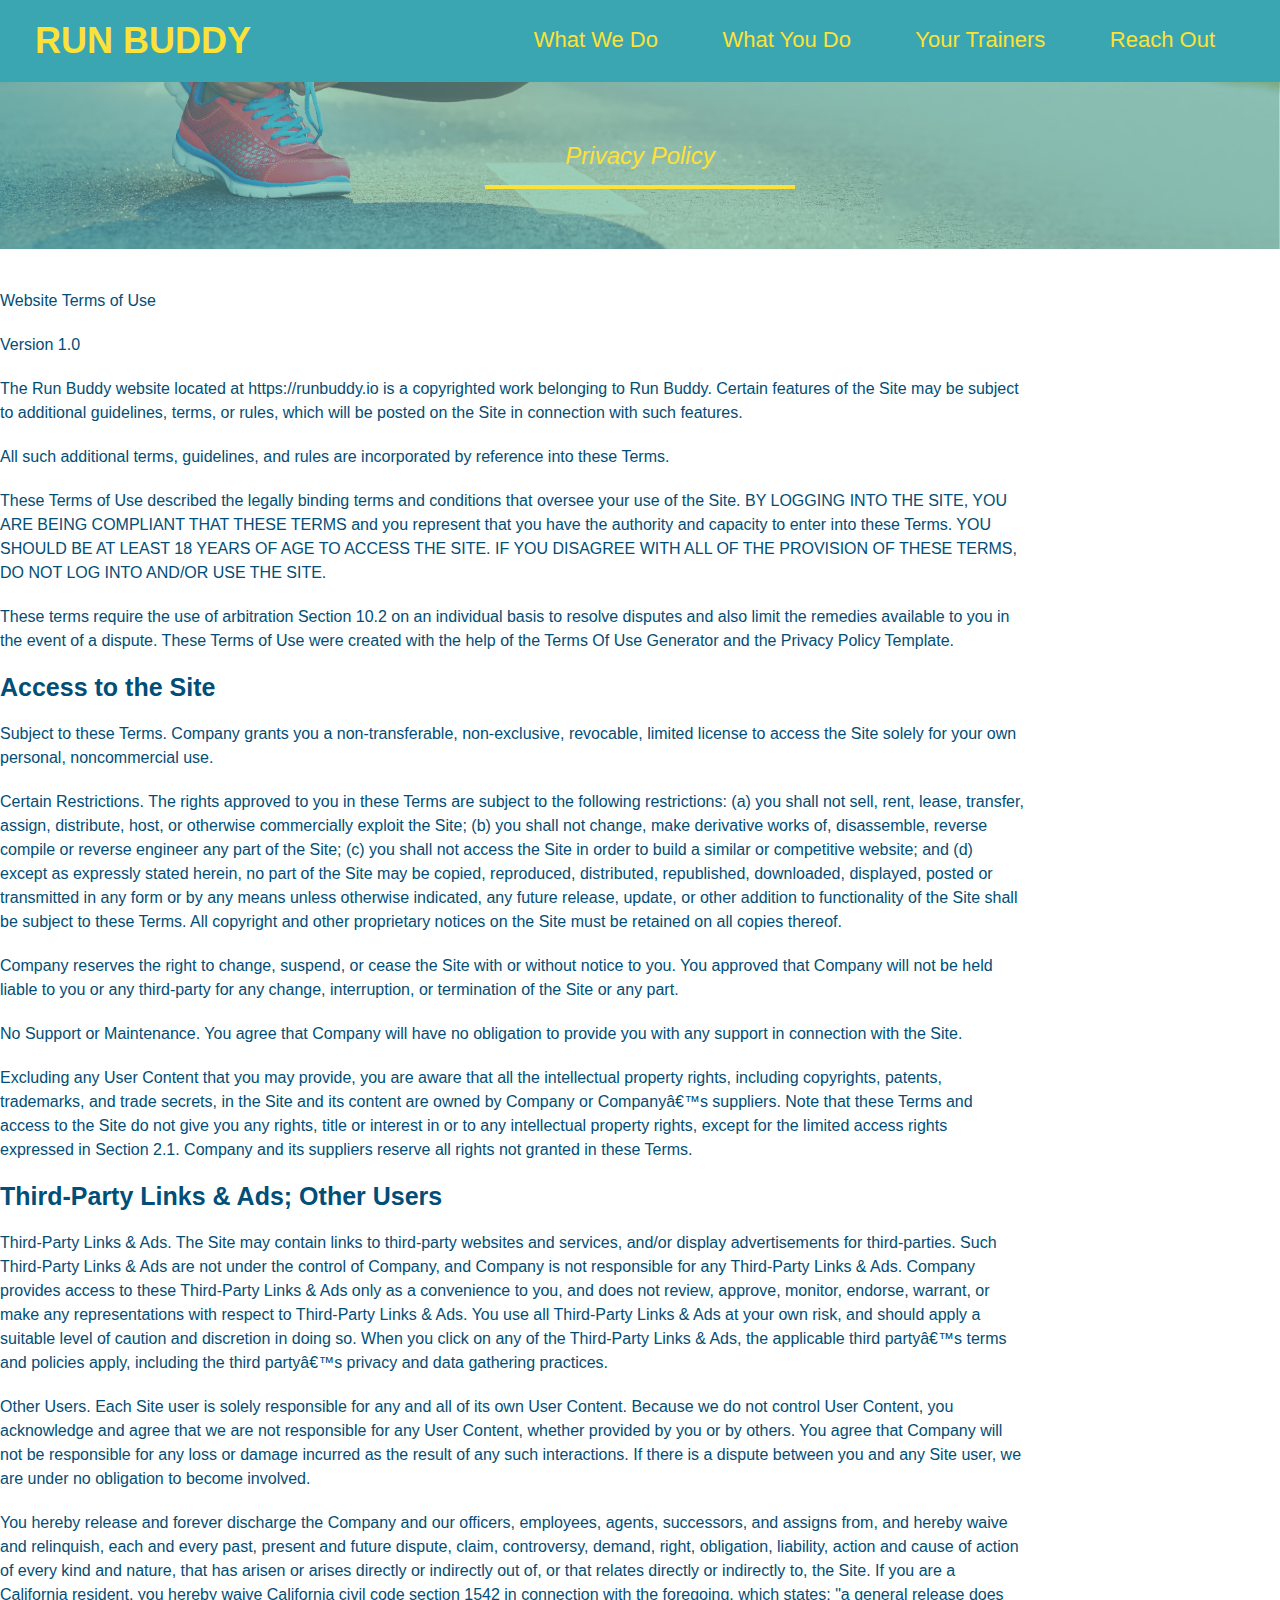
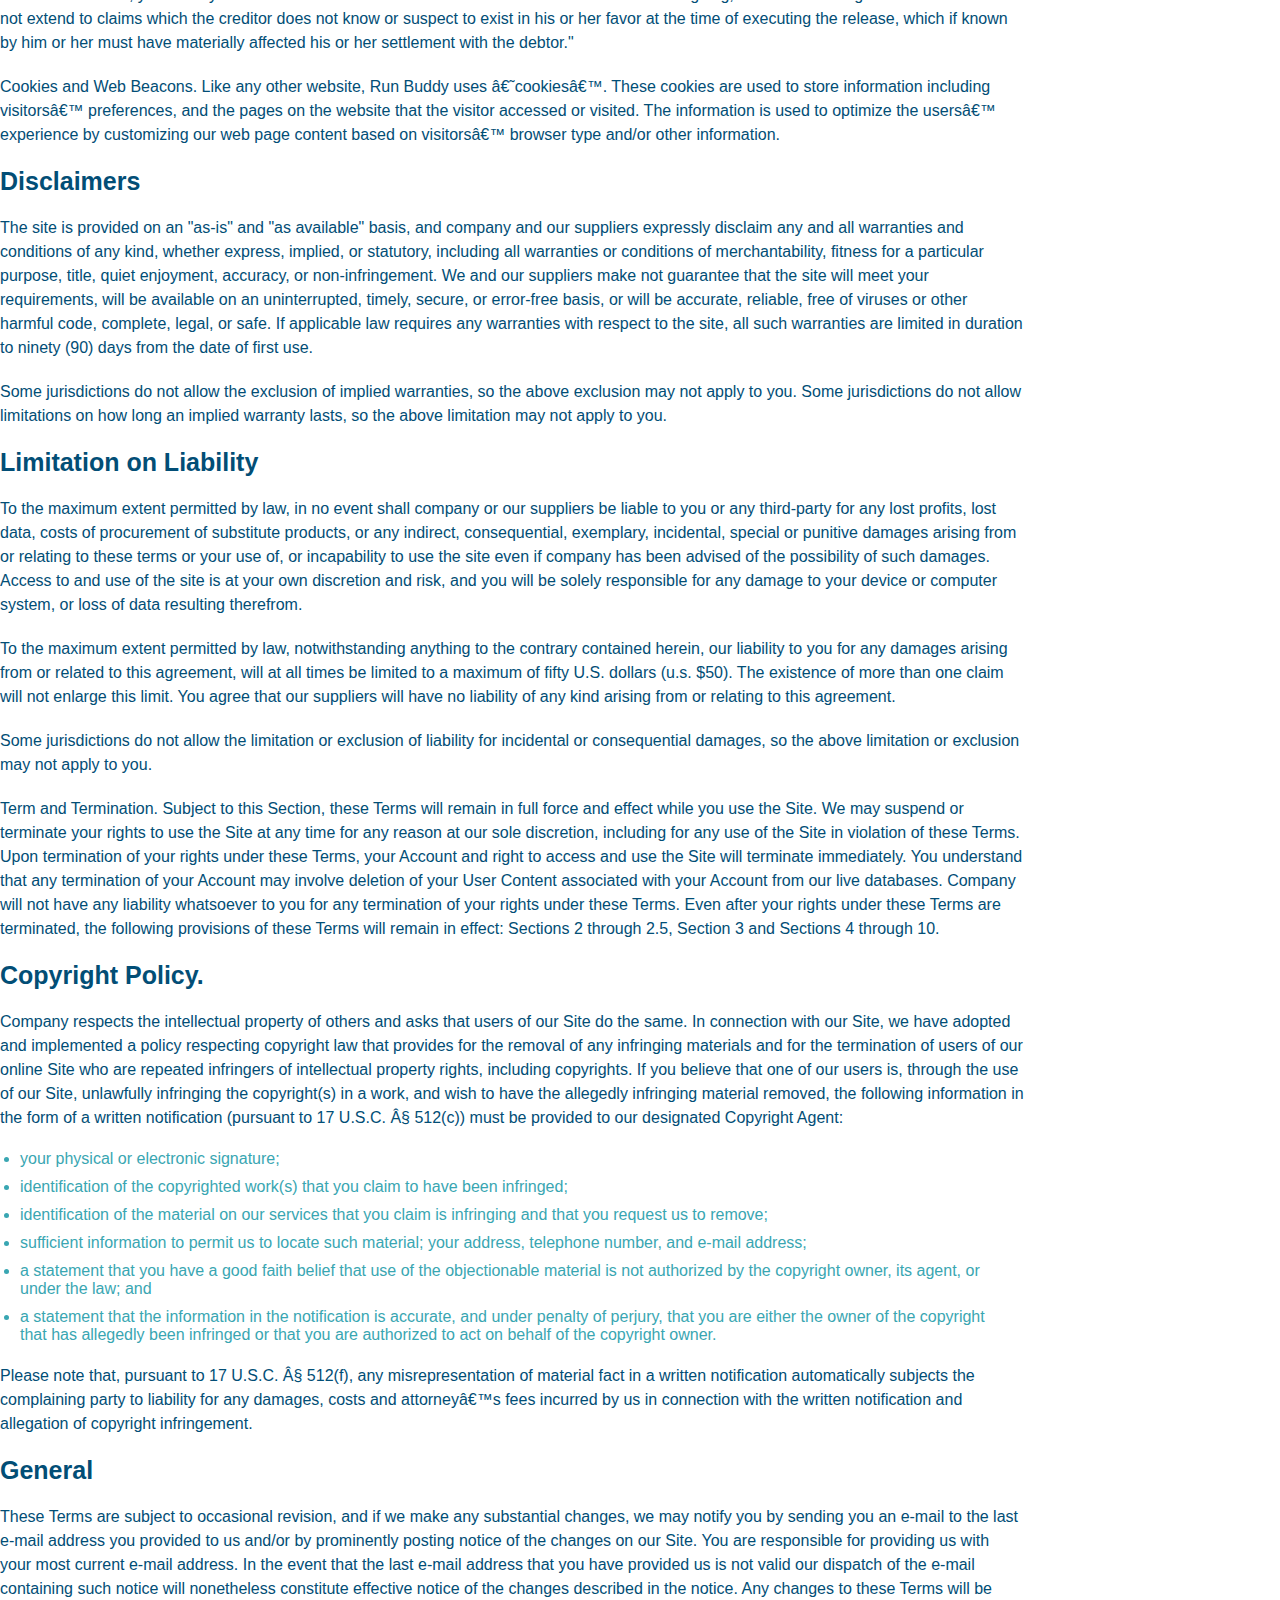
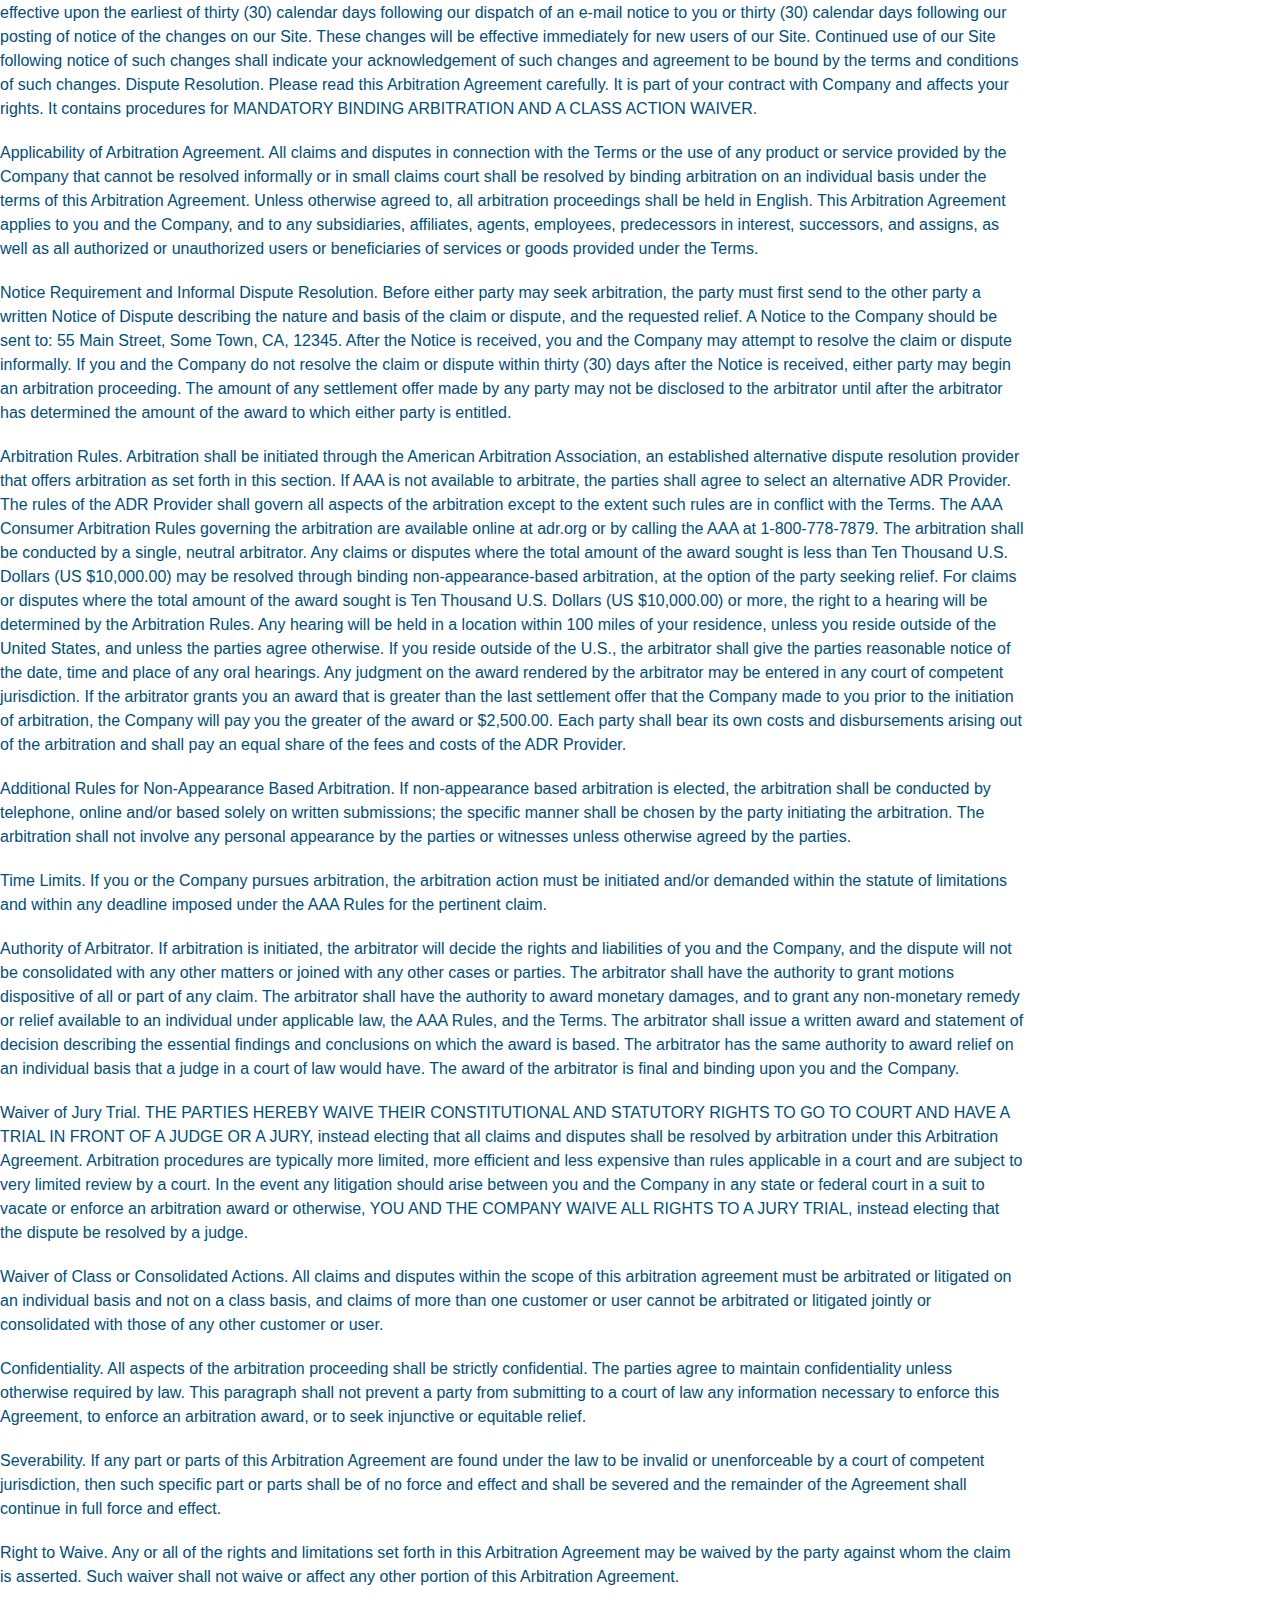
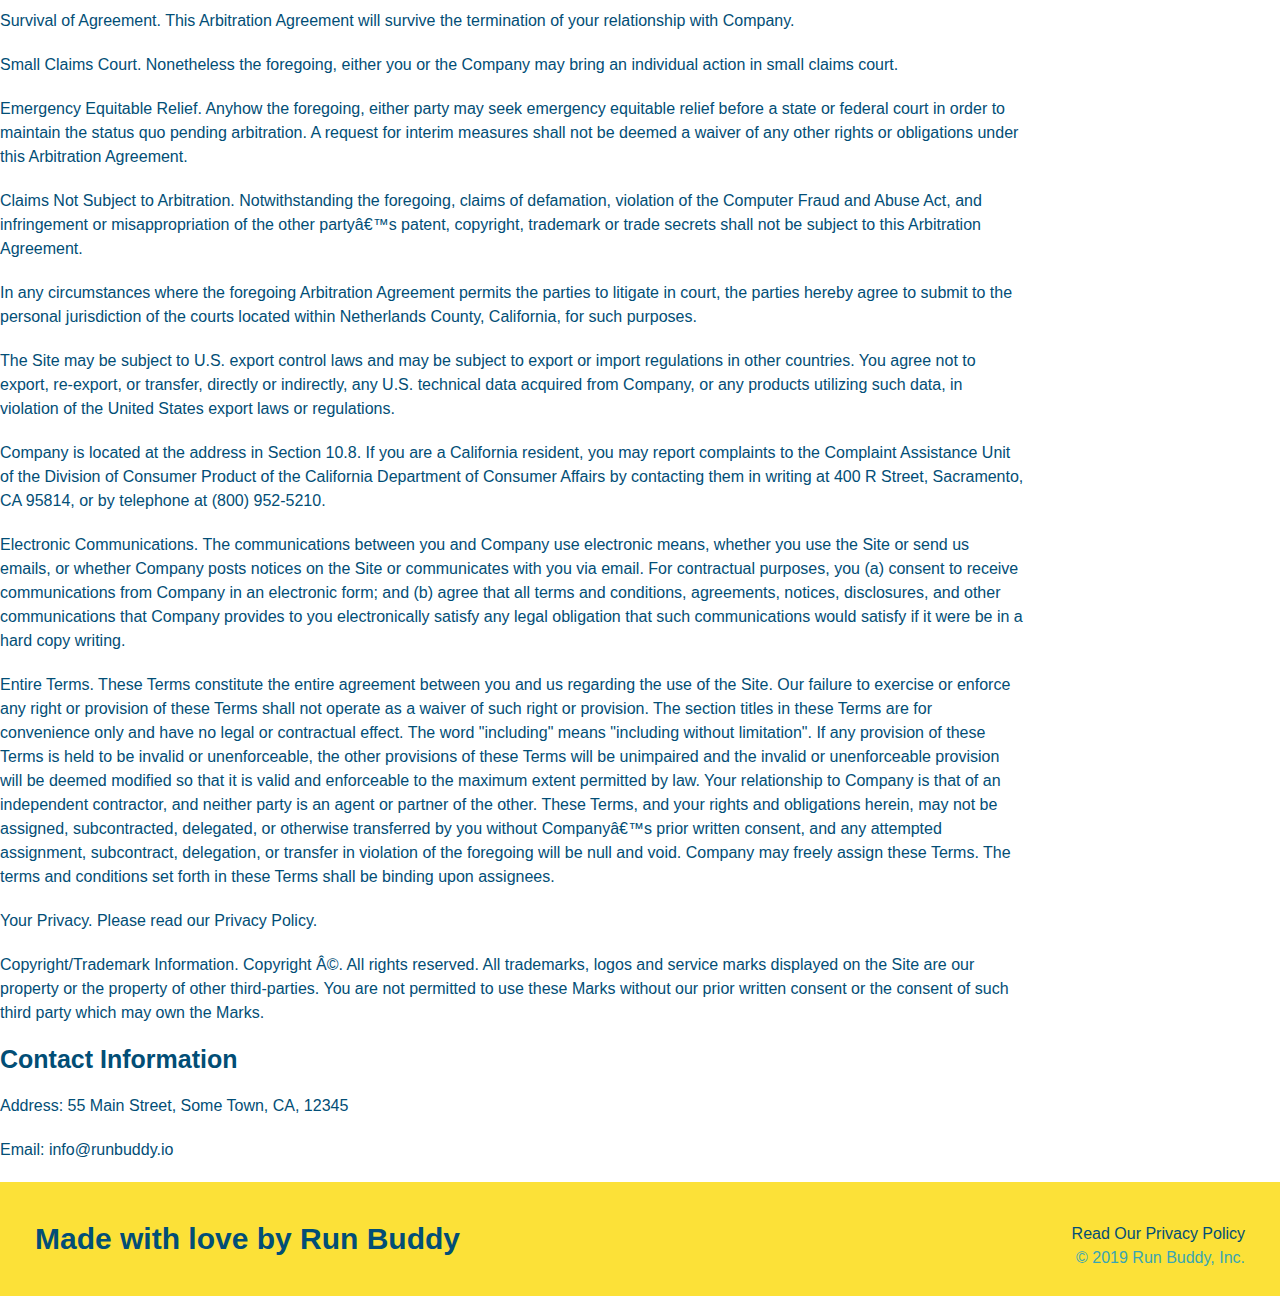
==== privacy-policy.html @ 64b71252 "fixing pushing issue" ====
<!DOCTYPE html>
<html lang="en">
  <head>
    <meta charset="UTF-8" />
    <title>Privacy Policy- Run Buddy</title>
    <link rel="stylesheet" href="./assets/css/style.css" /> 
    <link rel="stylesheet" href="./assets/css/secondary-styles.css" /> 
</head>
  <body>
    <!-- navigation -->
    <header>
      <h1>
        <a href=" /">RUN BUDDY</a>
      </h1>
      <nav>
        <!-- Unordered list elements -->
        <ul>
          <!-- list item element -->
          <li>
            <!-- Anchor element -->
            <a href="./index.html#what-we-do">What We Do</a>
          </li>
          <li>
            <a href="./index.html#what-you-do">What You Do</a>
          </li>
          <li>
            <a href="./index.html#your-trainers">Your Trainers</a>
          </li>
          <li>
            <a href="./index.html#reach-out">Reach Out</a>
          </li>
        </ul>
      </nav>
    </header>
<section class="hero">
    <h2 class="page-title">Privacy Policy</h2>
</section>
<article class="secondary-content">
    <p>
        Website Terms of Use
      </p>

      <p>
        Version 1.0
      </p>

      <p>
        The Run Buddy website located at https://runbuddy.io is a copyrighted work belonging to Run Buddy. Certain
        features of the Site may be subject to additional guidelines, terms, or rules, which will be posted on the Site
        in connection with such features.
      </p>

      <p>
        All such additional terms, guidelines, and rules are incorporated by reference into these Terms.
      </p>

      <p>
        These Terms of Use described the legally binding terms and conditions that oversee your use of the Site. BY
        LOGGING INTO THE SITE, YOU ARE BEING COMPLIANT THAT THESE TERMS and you represent that you have the authority
        and capacity to enter into these Terms. YOU SHOULD BE AT LEAST 18 YEARS OF AGE TO ACCESS THE SITE. IF YOU
        DISAGREE WITH ALL OF THE PROVISION OF THESE TERMS, DO NOT LOG INTO AND/OR USE THE SITE.
      </p>

      <p>
        These terms require the use of arbitration Section 10.2 on an individual basis to resolve disputes and also
        limit the remedies available to you in the event of a dispute. These Terms of Use were created with the help of
        the Terms Of Use Generator and the Privacy Policy Template.
      </p>

      <h3>
        Access to the Site
      </h3>

      <p>
        Subject to these Terms. Company grants you a non-transferable, non-exclusive, revocable, limited license to
        access the Site solely for your own personal, noncommercial use.
      </p>

      <p>
        Certain Restrictions. The rights approved to you in these Terms are subject to the following restrictions: (a)
        you shall not sell, rent, lease, transfer, assign, distribute, host, or otherwise commercially exploit the Site;
        (b) you shall not change, make derivative works of, disassemble, reverse compile or reverse engineer any part of
        the Site; (c) you shall not access the Site in order to build a similar or competitive website; and (d) except
        as expressly stated herein, no part of the Site may be copied, reproduced, distributed, republished, downloaded,
        displayed, posted or transmitted in any form or by any means unless otherwise indicated, any future release,
        update, or other addition to functionality of the Site shall be subject to these Terms. All copyright and other
        proprietary notices on the Site must be retained on all copies thereof.
      </p>

      <p>
        Company reserves the right to change, suspend, or cease the Site with or without notice to you. You approved
        that Company will not be held liable to you or any third-party for any change, interruption, or termination of
        the Site or any part.
      </p>

      <p>
        No Support or Maintenance. You agree that Company will have no obligation to provide you with any support in
        connection with the Site.
      </p>

      <p>
        Excluding any User Content that you may provide, you are aware that all the intellectual property rights,
        including copyrights, patents, trademarks, and trade secrets, in the Site and its content are owned by Company
        or Companyâ€™s suppliers. Note that these Terms and access to the Site do not give you any rights, title or
        interest in or to any intellectual property rights, except for the limited access rights expressed in Section
        2.1. Company and its suppliers reserve all rights not granted in these Terms.
      </p>

      <h3>
        Third-Party Links & Ads; Other Users
      </h3>

      <p>
        Third-Party Links & Ads. The Site may contain links to third-party websites and services, and/or display
        advertisements for third-parties. Such Third-Party Links & Ads are not under the control of Company, and Company
        is not responsible for any Third-Party Links & Ads. Company provides access to these Third-Party Links & Ads
        only as a convenience to you, and does not review, approve, monitor, endorse, warrant, or make any
        representations with respect to Third-Party Links & Ads. You use all Third-Party Links & Ads at your own risk,
        and should apply a suitable level of caution and discretion in doing so. When you click on any of the
        Third-Party Links & Ads, the applicable third partyâ€™s terms and policies apply, including the third partyâ€™s
        privacy and data gathering practices.
      </p>

      <p>
        Other Users. Each Site user is solely responsible for any and all of its own User Content. Because we do not
        control User Content, you acknowledge and agree that we are not responsible for any User Content, whether
        provided by you or by others. You agree that Company will not be responsible for any loss or damage incurred as
        the result of any such interactions. If there is a dispute between you and any Site user, we are under no
        obligation to become involved.
      </p>

      <p>
        You hereby release and forever discharge the Company and our officers, employees, agents, successors, and
        assigns from, and hereby waive and relinquish, each and every past, present and future dispute, claim,
        controversy, demand, right, obligation, liability, action and cause of action of every kind and nature, that has
        arisen or arises directly or indirectly out of, or that relates directly or indirectly to, the Site. If you are
        a California resident, you hereby waive California civil code section 1542 in connection with the foregoing,
        which states: "a general release does not extend to claims which the creditor does not know or suspect to exist
        in his or her favor at the time of executing the release, which if known by him or her must have materially
        affected his or her settlement with the debtor."
      </p>

      <p>
        Cookies and Web Beacons. Like any other website, Run Buddy uses â€˜cookiesâ€™. These cookies are used to store
        information including visitorsâ€™ preferences, and the pages on the website that the visitor accessed or visited.
        The information is used to optimize the usersâ€™ experience by customizing our web page content based on visitorsâ€™
        browser type and/or other information.
      </p>

      <h3>
        Disclaimers
      </h3>

      <p>
        The site is provided on an "as-is" and "as available" basis, and company and our suppliers expressly disclaim
        any and all warranties and conditions of any kind, whether express, implied, or statutory, including all
        warranties or conditions of merchantability, fitness for a particular purpose, title, quiet enjoyment, accuracy,
        or non-infringement. We and our suppliers make not guarantee that the site will meet your requirements, will be
        available on an uninterrupted, timely, secure, or error-free basis, or will be accurate, reliable, free of
        viruses or other harmful code, complete, legal, or safe. If applicable law requires any warranties with respect
        to the site, all such warranties are limited in duration to ninety (90) days from the date of first use.
      </p>

      <p>
        Some jurisdictions do not allow the exclusion of implied warranties, so the above exclusion may not apply to
        you. Some jurisdictions do not allow limitations on how long an implied warranty lasts, so the above limitation
        may not apply to you.
      </p>

      <h3>
        Limitation on Liability
      </h3>

      <p>
        To the maximum extent permitted by law, in no event shall company or our suppliers be liable to you or any
        third-party for any lost profits, lost data, costs of procurement of substitute products, or any indirect,
        consequential, exemplary, incidental, special or punitive damages arising from or relating to these terms or
        your use of, or incapability to use the site even if company has been advised of the possibility of such
        damages. Access to and use of the site is at your own discretion and risk, and you will be solely responsible
        for any damage to your device or computer system, or loss of data resulting therefrom.
      </p>

      <p>
        To the maximum extent permitted by law, notwithstanding anything to the contrary contained herein, our liability
        to you for any damages arising from or related to this agreement, will at all times be limited to a maximum of
        fifty U.S. dollars (u.s. $50). The existence of more than one claim will not enlarge this limit. You agree that
        our suppliers will have no liability of any kind arising from or relating to this agreement.
      </p>

      <p>
        Some jurisdictions do not allow the limitation or exclusion of liability for incidental or consequential
        damages, so the above limitation or exclusion may not apply to you.
      </p>

      <p>
        Term and Termination. Subject to this Section, these Terms will remain in full force and effect while you use
        the Site. We may suspend or terminate your rights to use the Site at any time for any reason at our sole
        discretion, including for any use of the Site in violation of these Terms. Upon termination of your rights under
        these Terms, your Account and right to access and use the Site will terminate immediately. You understand that
        any termination of your Account may involve deletion of your User Content associated with your Account from our
        live databases. Company will not have any liability whatsoever to you for any termination of your rights under
        these Terms. Even after your rights under these Terms are terminated, the following provisions of these Terms
        will remain in effect: Sections 2 through 2.5, Section 3 and Sections 4 through 10.
      </p>

      <h3>
        Copyright Policy.
      </h3>

      <p>
        Company respects the intellectual property of others and asks that users of our Site do the same. In connection
        with our Site, we have adopted and implemented a policy respecting copyright law that provides for the removal
        of any infringing materials and for the termination of users of our online Site who are repeated infringers of
        intellectual property rights, including copyrights. If you believe that one of our users is, through the use of
        our Site, unlawfully infringing the copyright(s) in a work, and wish to have the allegedly infringing material
        removed, the following information in the form of a written notification (pursuant to 17 U.S.C. Â§ 512(c)) must
        be provided to our designated Copyright Agent:
      </p>

      <ul>
        <li>
          your physical or electronic signature;
        </li>
        <li>
          identification of the copyrighted work(s) that you claim to have been infringed;
        </li>
        <li>
          identification of the material on our services that you claim is infringing and that you request us to remove;
        </li>
        <li>
          sufficient information to permit us to locate such material; your address, telephone number, and e-mail
          address;
        </li>
        <li>
          a statement that you have a good faith belief that use of the objectionable material is not authorized by the
          copyright owner, its agent, or under the law; and
        </li>
        <li>
          a statement that the information in the notification is accurate, and under penalty of perjury, that you are
          either the owner of the copyright that has allegedly been infringed or that you are authorized to act on
          behalf of the copyright owner.
        </li>
      </ul>

      <p>
        Please note that, pursuant to 17 U.S.C. Â§ 512(f), any misrepresentation of material fact in a written
        notification automatically subjects the complaining party to liability for any damages, costs and attorneyâ€™s
        fees incurred by us in connection with the written notification and allegation of copyright infringement.
      </p>

      <h3>
        General
      </h3>

      <p>
        These Terms are subject to occasional revision, and if we make any substantial changes, we may notify you by
        sending you an e-mail to the last e-mail address you provided to us and/or by prominently posting notice of the
        changes on our Site. You are responsible for providing us with your most current e-mail address. In the event
        that the last e-mail address that you have provided us is not valid our dispatch of the e-mail containing such
        notice will nonetheless constitute effective notice of the changes described in the notice. Any changes to these
        Terms will be effective upon the earliest of thirty (30) calendar days following our dispatch of an e-mail
        notice to you or thirty (30) calendar days following our posting of notice of the changes on our Site. These
        changes will be effective immediately for new users of our Site. Continued use of our Site following notice of
        such changes shall indicate your acknowledgement of such changes and agreement to be bound by the terms and
        conditions of such changes. Dispute Resolution. Please read this Arbitration Agreement carefully. It is part of
        your contract with Company and affects your rights. It contains procedures for MANDATORY BINDING ARBITRATION AND
        A CLASS ACTION WAIVER.
      </p>

      <p>
        Applicability of Arbitration Agreement. All claims and disputes in connection with the Terms or the use of any
        product or service provided by the Company that cannot be resolved informally or in small claims court shall be
        resolved by binding arbitration on an individual basis under the terms of this Arbitration Agreement. Unless
        otherwise agreed to, all arbitration proceedings shall be held in English. This Arbitration Agreement applies to
        you and the Company, and to any subsidiaries, affiliates, agents, employees, predecessors in interest,
        successors, and assigns, as well as all authorized or unauthorized users or beneficiaries of services or goods
        provided under the Terms.
      </p>

      <p>
        Notice Requirement and Informal Dispute Resolution. Before either party may seek arbitration, the party must
        first send to the other party a written Notice of Dispute describing the nature and basis of the claim or
        dispute, and the requested relief. A Notice to the Company should be sent to: 55 Main Street, Some Town, CA,
        12345. After the Notice is received, you and the Company may attempt to resolve the claim or dispute informally.
        If you and the Company do not resolve the claim or dispute within thirty (30) days after the Notice is received,
        either party may begin an arbitration proceeding. The amount of any settlement offer made by any party may not
        be disclosed to the arbitrator until after the arbitrator has determined the amount of the award to which either
        party is entitled.
      </p>

      <p>
        Arbitration Rules. Arbitration shall be initiated through the American Arbitration Association, an established
        alternative dispute resolution provider that offers arbitration as set forth in this section. If AAA is not
        available to arbitrate, the parties shall agree to select an alternative ADR Provider. The rules of the ADR
        Provider shall govern all aspects of the arbitration except to the extent such rules are in conflict with the
        Terms. The AAA Consumer Arbitration Rules governing the arbitration are available online at adr.org or by
        calling the AAA at 1-800-778-7879. The arbitration shall be conducted by a single, neutral arbitrator. Any
        claims or disputes where the total amount of the award sought is less than Ten Thousand U.S. Dollars (US
        $10,000.00) may be resolved through binding non-appearance-based arbitration, at the option of the party seeking
        relief. For claims or disputes where the total amount of the award sought is Ten Thousand U.S. Dollars (US
        $10,000.00) or more, the right to a hearing will be determined by the Arbitration Rules. Any hearing will be
        held in a location within 100 miles of your residence, unless you reside outside of the United States, and
        unless the parties agree otherwise. If you reside outside of the U.S., the arbitrator shall give the parties
        reasonable notice of the date, time and place of any oral hearings. Any judgment on the award rendered by the
        arbitrator may be entered in any court of competent jurisdiction. If the arbitrator grants you an award that is
        greater than the last settlement offer that the Company made to you prior to the initiation of arbitration, the
        Company will pay you the greater of the award or $2,500.00. Each party shall bear its own costs and
        disbursements arising out of the arbitration and shall pay an equal share of the fees and costs of the ADR
        Provider.
      </p>

      <p>
        Additional Rules for Non-Appearance Based Arbitration. If non-appearance based arbitration is elected, the
        arbitration shall be conducted by telephone, online and/or based solely on written submissions; the specific
        manner shall be chosen by the party initiating the arbitration. The arbitration shall not involve any personal
        appearance by the parties or witnesses unless otherwise agreed by the parties.
      </p>

      <p>
        Time Limits. If you or the Company pursues arbitration, the arbitration action must be initiated and/or demanded
        within the statute of limitations and within any deadline imposed under the AAA Rules for the pertinent claim.
      </p>

      <p>
        Authority of Arbitrator. If arbitration is initiated, the arbitrator will decide the rights and liabilities of
        you and the Company, and the dispute will not be consolidated with any other matters or joined with any other
        cases or parties. The arbitrator shall have the authority to grant motions dispositive of all or part of any
        claim. The arbitrator shall have the authority to award monetary damages, and to grant any non-monetary remedy
        or relief available to an individual under applicable law, the AAA Rules, and the Terms. The arbitrator shall
        issue a written award and statement of decision describing the essential findings and conclusions on which the
        award is based. The arbitrator has the same authority to award relief on an individual basis that a judge in a
        court of law would have. The award of the arbitrator is final and binding upon you and the Company.
      </p>

      <p>
        Waiver of Jury Trial. THE PARTIES HEREBY WAIVE THEIR CONSTITUTIONAL AND STATUTORY RIGHTS TO GO TO COURT AND HAVE
        A TRIAL IN FRONT OF A JUDGE OR A JURY, instead electing that all claims and disputes shall be resolved by
        arbitration under this Arbitration Agreement. Arbitration procedures are typically more limited, more efficient
        and less expensive than rules applicable in a court and are subject to very limited review by a court. In the
        event any litigation should arise between you and the Company in any state or federal court in a suit to vacate
        or enforce an arbitration award or otherwise, YOU AND THE COMPANY WAIVE ALL RIGHTS TO A JURY TRIAL, instead
        electing that the dispute be resolved by a judge.
      </p>

      <p>
        Waiver of Class or Consolidated Actions. All claims and disputes within the scope of this arbitration agreement
        must be arbitrated or litigated on an individual basis and not on a class basis, and claims of more than one
        customer or user cannot be arbitrated or litigated jointly or consolidated with those of any other customer or
        user.
      </p>

      <p>
        Confidentiality. All aspects of the arbitration proceeding shall be strictly confidential. The parties agree to
        maintain confidentiality unless otherwise required by law. This paragraph shall not prevent a party from
        submitting to a court of law any information necessary to enforce this Agreement, to enforce an arbitration
        award, or to seek injunctive or equitable relief.
      </p>

      <p>
        Severability. If any part or parts of this Arbitration Agreement are found under the law to be invalid or
        unenforceable by a court of competent jurisdiction, then such specific part or parts shall be of no force and
        effect and shall be severed and the remainder of the Agreement shall continue in full force and effect.
      </p>

      <p>
        Right to Waive. Any or all of the rights and limitations set forth in this Arbitration Agreement may be waived
        by the party against whom the claim is asserted. Such waiver shall not waive or affect any other portion of this
        Arbitration Agreement.
      </p>

      <p>
        Survival of Agreement. This Arbitration Agreement will survive the termination of your relationship with
        Company.
      </p>

      <p>
        Small Claims Court. Nonetheless the foregoing, either you or the Company may bring an individual action in small
        claims court.
      </p>

      <p>
        Emergency Equitable Relief. Anyhow the foregoing, either party may seek emergency equitable relief before a
        state or federal court in order to maintain the status quo pending arbitration. A request for interim measures
        shall not be deemed a waiver of any other rights or obligations under this Arbitration Agreement.
      </p>

      <p>
        Claims Not Subject to Arbitration. Notwithstanding the foregoing, claims of defamation, violation of the
        Computer Fraud and Abuse Act, and infringement or misappropriation of the other partyâ€™s patent, copyright,
        trademark or trade secrets shall not be subject to this Arbitration Agreement.
      </p>

      <p>
        In any circumstances where the foregoing Arbitration Agreement permits the parties to litigate in court, the
        parties hereby agree to submit to the personal jurisdiction of the courts located within Netherlands County,
        California, for such purposes.
      </p>

      <p>
        The Site may be subject to U.S. export control laws and may be subject to export or import regulations in other
        countries. You agree not to export, re-export, or transfer, directly or indirectly, any U.S. technical data
        acquired from Company, or any products utilizing such data, in violation of the United States export laws or
        regulations.
      </p>

      <p>
        Company is located at the address in Section 10.8. If you are a California resident, you may report complaints
        to the Complaint Assistance Unit of the Division of Consumer Product of the California Department of Consumer
        Affairs by contacting them in writing at 400 R Street, Sacramento, CA 95814, or by telephone at (800) 952-5210.
      </p>

      <p>
        Electronic Communications. The communications between you and Company use electronic means, whether you use the
        Site or send us emails, or whether Company posts notices on the Site or communicates with you via email. For
        contractual purposes, you (a) consent to receive communications from Company in an electronic form; and (b)
        agree that all terms and conditions, agreements, notices, disclosures, and other communications that Company
        provides to you electronically satisfy any legal obligation that such communications would satisfy if it were be
        in a hard copy writing.
      </p>

      <p>
        Entire Terms. These Terms constitute the entire agreement between you and us regarding the use of the Site. Our
        failure to exercise or enforce any right or provision of these Terms shall not operate as a waiver of such right
        or provision. The section titles in these Terms are for convenience only and have no legal or contractual
        effect. The word "including" means "including without limitation". If any provision of these Terms is held to be
        invalid or unenforceable, the other provisions of these Terms will be unimpaired and the invalid or
        unenforceable provision will be deemed modified so that it is valid and enforceable to the maximum extent
        permitted by law. Your relationship to Company is that of an independent contractor, and neither party is an
        agent or partner of the other. These Terms, and your rights and obligations herein, may not be assigned,
        subcontracted, delegated, or otherwise transferred by you without Companyâ€™s prior written consent, and any
        attempted assignment, subcontract, delegation, or transfer in violation of the foregoing will be null and void.
        Company may freely assign these Terms. The terms and conditions set forth in these Terms shall be binding upon
        assignees.
      </p>

      <p>
        Your Privacy. Please read our Privacy Policy.
      </p>

      <p>
        Copyright/Trademark Information. Copyright Â©. All rights reserved. All trademarks, logos and service marks
        displayed on the Site are our property or the property of other third-parties. You are not permitted to use
        these Marks without our prior written consent or the consent of such third party which may own the Marks.
      </p>

      <h3>
        Contact Information
      </h3>

      <p>
        Address: 55 Main Street, Some Town, CA, 12345
      </p>

      <p>
        Email: info@runbuddy.io
      </p>
</article>
    <footer>
        <h2>Made with love by Run Buddy</h2>
        <div>
          <a>Read Our Privacy Policy</a><br />
          &copy; 2019 Run Buddy, Inc.
        </div>
      </footer>
    </body>
  </html>
  </body>
</html>
---- assets/css/style.css ----
* {
  margin: 0;
  padding: 0;
  box-sizing: border-box;
}
body {
  color: #39a6b2;
  font-family: Helvetica, Arial, sans-sarif;
}
/* apply styles to <header> */
header {
  padding: 20px 35px;
  background-color: #39a6b2;
}

header h1 {
  font-weight: bold;
  font-size: 36px;
  color: #fce138;
  margin: 0;
  display: inline;
}

header a {
  text-decoration: none;
  color: #fce138;
}

header nav {
  float: right;
  margin: 7px 0;
}

header nav ul li {
  display: inline;
}

header nav ul li a {
  margin: 0 30px;
  font-weight: lighter;
  font-size: 22px;
}

footer {
  background: #fce138;
  width: 100%;
  padding: 40px 35px;
}

footer h2 {
  display: inline;
  color: #024e76;
  font-size: 30px;
  margin: 0;
}

footer div {
  float: right;
  line-height: 1.5;
  text-align: right;
}

footer a {
  color: #024e76;
}

section {
  padding: 60px;
}

/* hero style start */
.hero {
  background-image: url("../images/hero-image.jpg");
  height: 600px;
  background-size: cover;
  background-position: center;
  position: relative;
}
.hero-form {
  background-color: #fce138;
  padding: 20px;
  width: 500px;
  color: #024e76;
  border: solid 3px #024e76;
  position: absolute;
  bottom: 120px;
  right: 140px;
}

.hero-form h3 {
  font-size: 25px;
  margin: 0;
}

.hero-form p {
  margin: 5px 0 15px 0;
}

form-input {
  border: 1px solid #024e76;
  display: block;
  padding: 7px 15px;
  font-size: 16px;
  color: #024e76;
  width: 50%;
  margin-bottom: 15px;
}

.hero-form label {
  margin: 0 5px;
}

.hero-form button {
  background-color: #024e76;
  color: #fce138;
  border: none;
  padding: 10px 20 px;
  font-size: 14px;
}
/* hero style end */
/* general section styling */
.section-title {
  font-size: 55px;
  color: #024e76;
  margin-bottom: 35px;
  padding: 0 100px 20px 100px;
  display: inline-block;
  border-bottom: 3px solid;
}
.primary-border {
  border-color: #fce138;
}
.secondary-border {
  border-color: #39a6b2;
}
.text-left {
  text-align: left;
}
.text-right {
  text-align: right;
}

/* "what we do" section */
.intro {
  text-align: center;
}

.intro p {
  line-height: 1.7;
  color: #39a6b2;
  width: 80%;
  font-size: 20px;
  margin: 0 auto;
}
/* "what you do" section */
.steps {
  text-align: center;
  background: #fce138;
}
.steps div {
  margin-bottom: 80px;
}
.steps img {
  width: 15%;
  margin: 10px 0;
}
.steps h3 {
  color: #024e76;
  font-size: 46px;
  margin-top: 10px;
}
.steps p {
  color: #39a6b2;
  font-size: 23px;
}
.steps span {
  font-size: 38px;
}

/* Meet the trainers section */
.trainers {
  text-align: center;
}
.trainer {
  width: 900px;
  margin: 0 auto 30px auto;
  background: #024e76;
  color: #fce138;
  overflow: auto;
}
.trainer img {
  width: 35%;
  float: left;
}
.trainer-bio {
  padding: 35px;
  float: left;
  width: 65%;
}
.trainer-bio h3 {
  font-size: 32px;
  margin-bottom: 8px;
}
.trainer-bio h4 {
  font-weight: lighter;
  font-size: 26px;
  margin-bottom: 25px;
}
.trainer-bio p {
  font-size: 17px;
  line-height: 1.3;
}
/* reach out section */
.contact {
  text-align: center;
  background: #024e76;
}
.contact h2 {
  color: #fce138;
}

.contact iframe {
  width: 400px;
  height: 400px;
  display: inline-block;
  text-align: right;
}

.contact h3 {
  font-size: 32px;
  color: #fce138;
}

.contact-info div {
  width: 410px;
  display: inline-block;
  vertical-align: top;
  text-align: left;
  margin: 30px 0 0 60px;
  color: white;
}
.contact-info p,
.contact-info address {
  margin: 20px 0;
  line-height: 1.5;
  font-size: 20px;
  font-style: normal;
}
.contact-info a {
  color: #fce138;
}
/* reach out styles end */

/* Privacy Policy Hero styles */
.page-title {
  font: 42px;
  font-weight: normal;
  font-style: italic;
  color: #fce138;
  display: inline-block;
  border-bottom: 4px solid;
  padding: 0 80px 15px 80px;
}
---- assets/css/secondary-styles.css ----
.hero {
  background-position: bottom;
  height: auto;
  text-align: center;
  margin-bottom: 40px;
}
.secondary-content {
  width: 80%;
  margin: 7px 0;
  color: #024e76;
}

.secondary-content h3 {
  font-size: 25px;
  margin: 20px 0 20px 0;
}

.secondary-content p {
  font-size: 16px;
  line-height: 1.5;
  margin: 20px 0 20px 0;
}
.secondary-content ul {
  margin: 15px 20px 15px 20px;
}

.secondary-content li {
  color: #39a6b2;
  margin: 10px 0 10px 0;
}
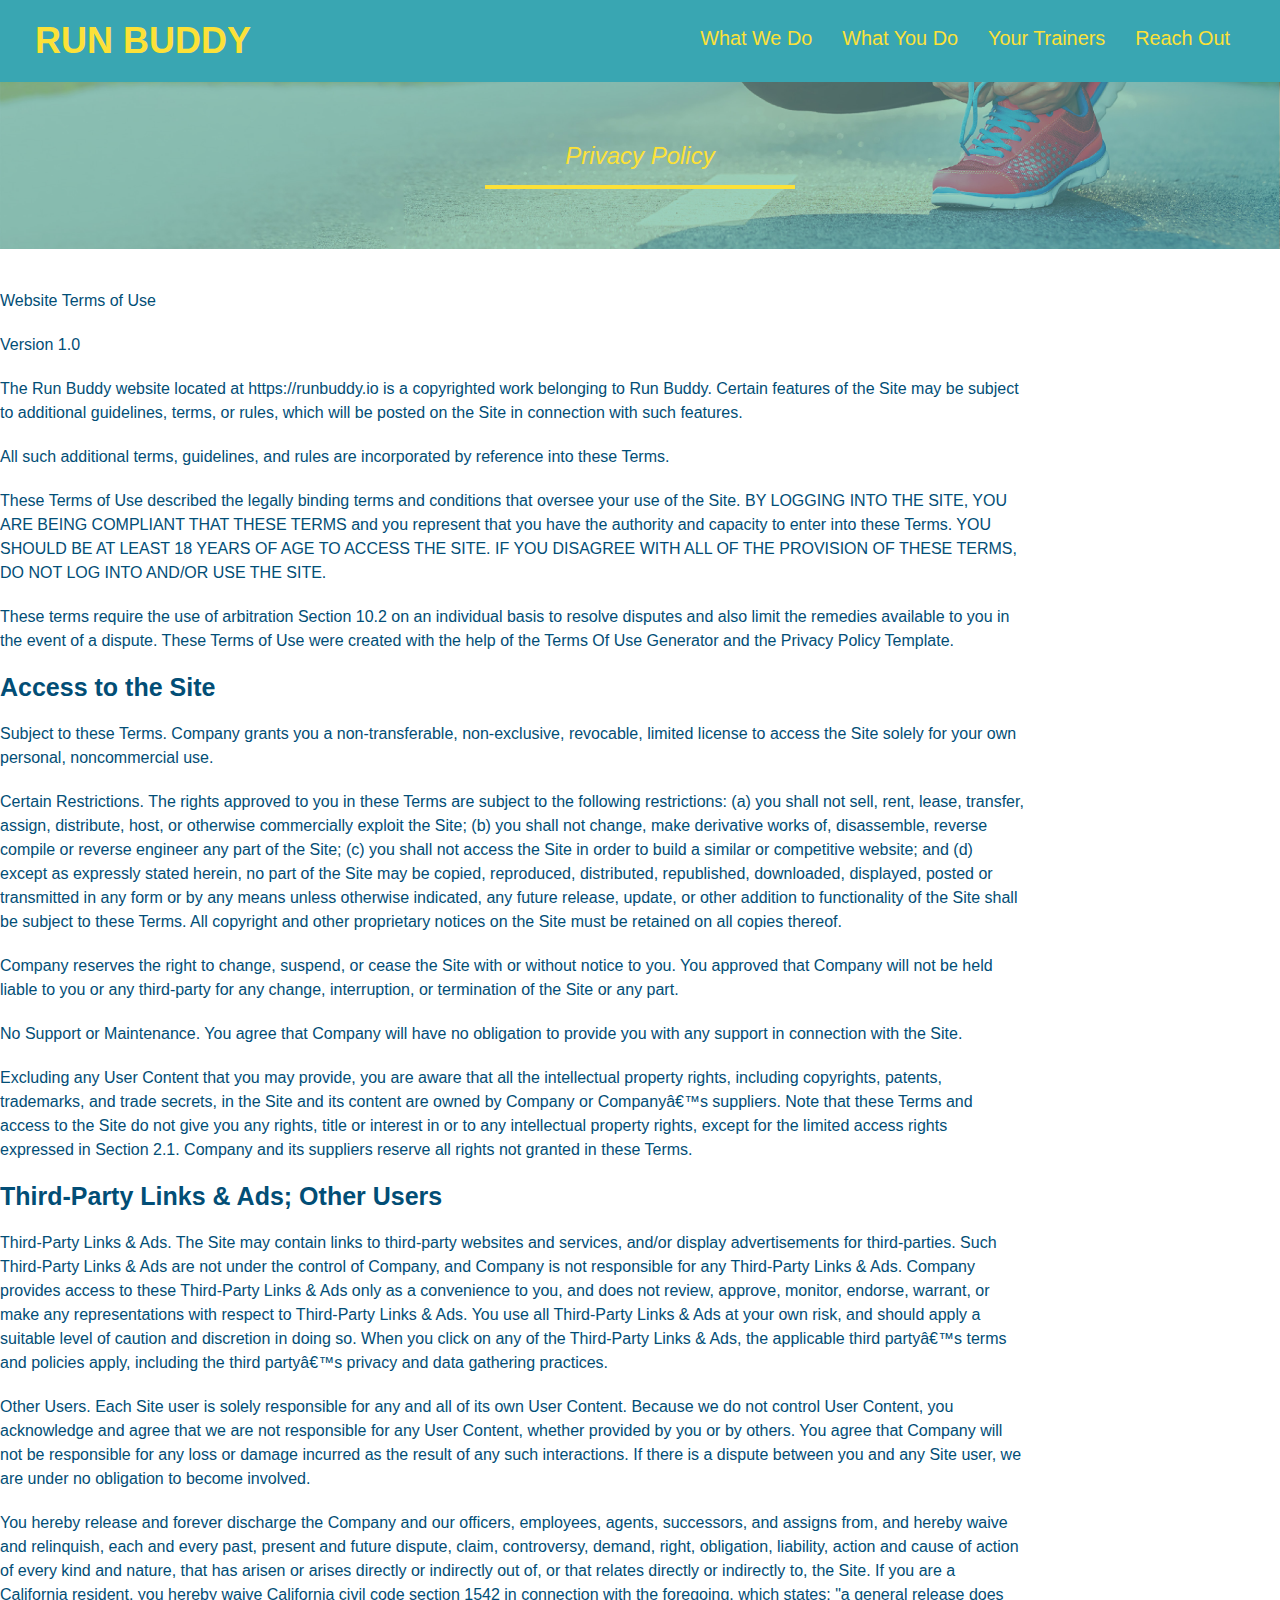
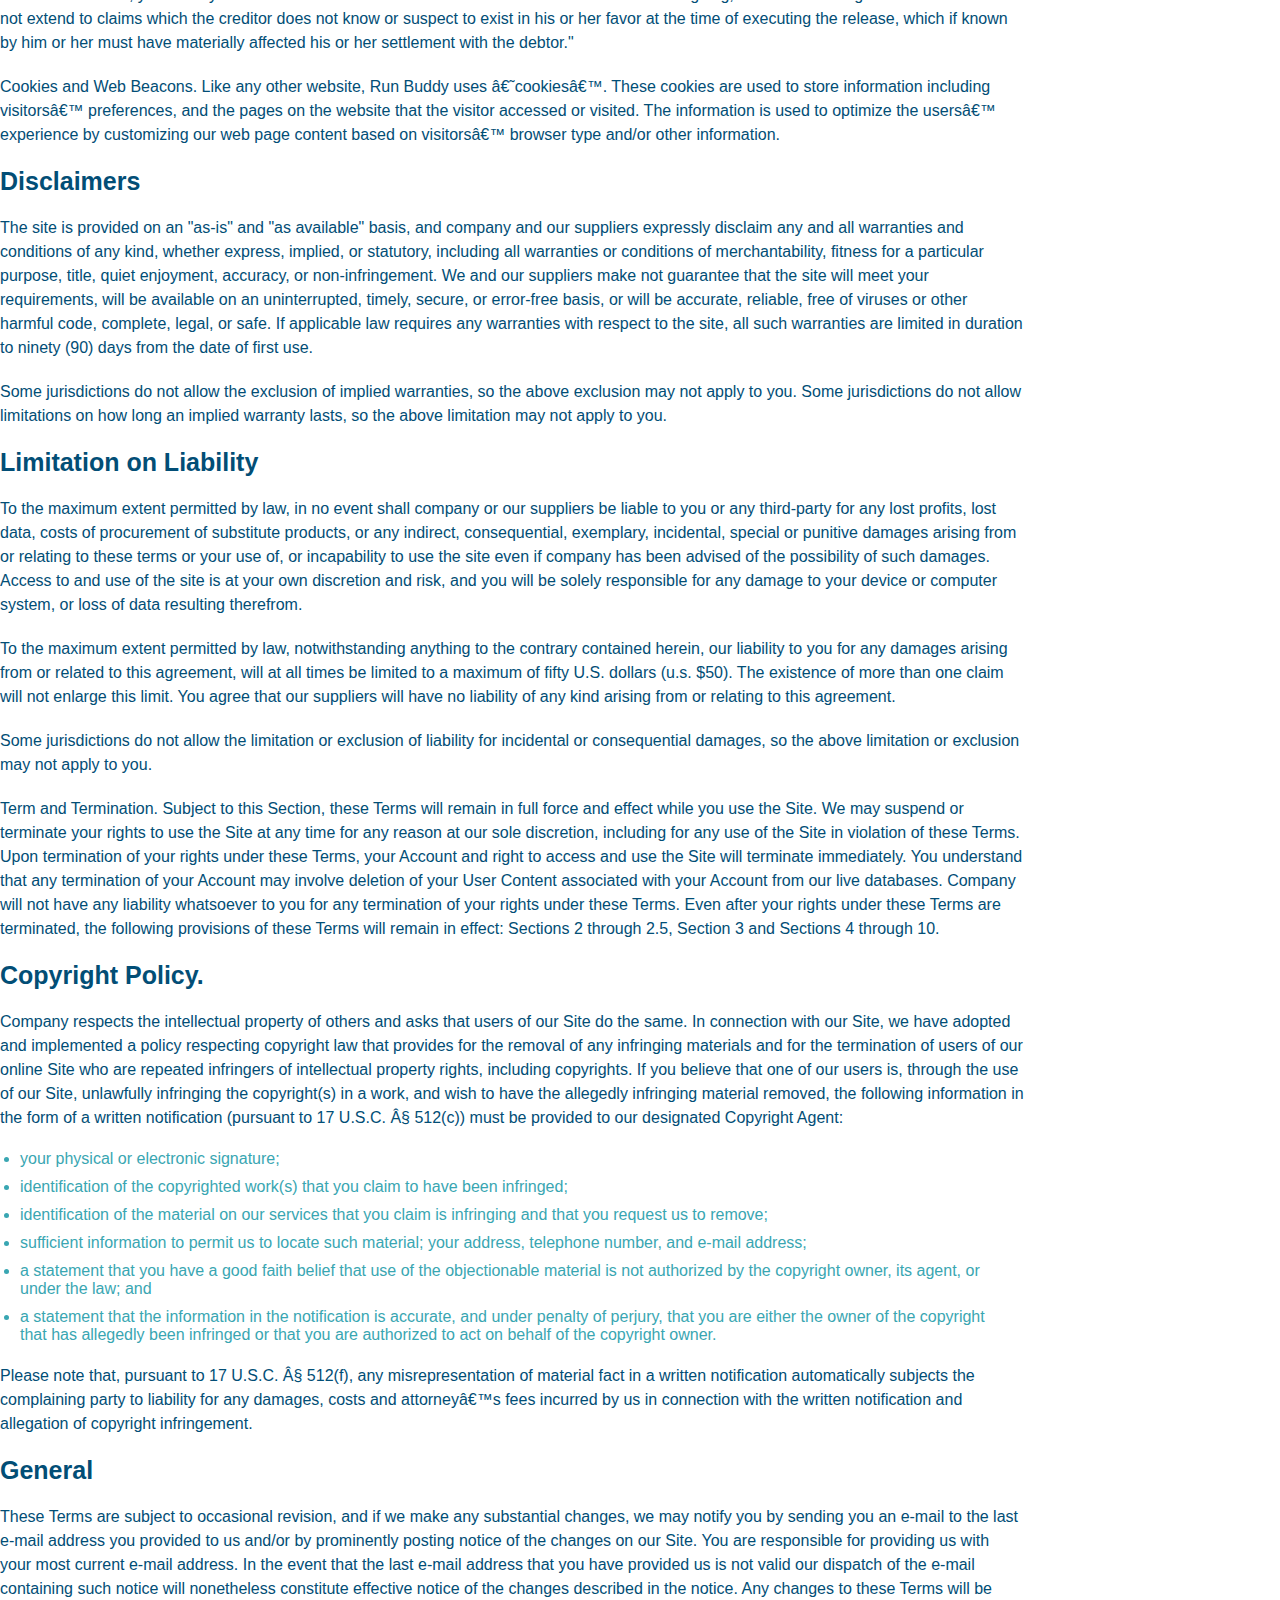
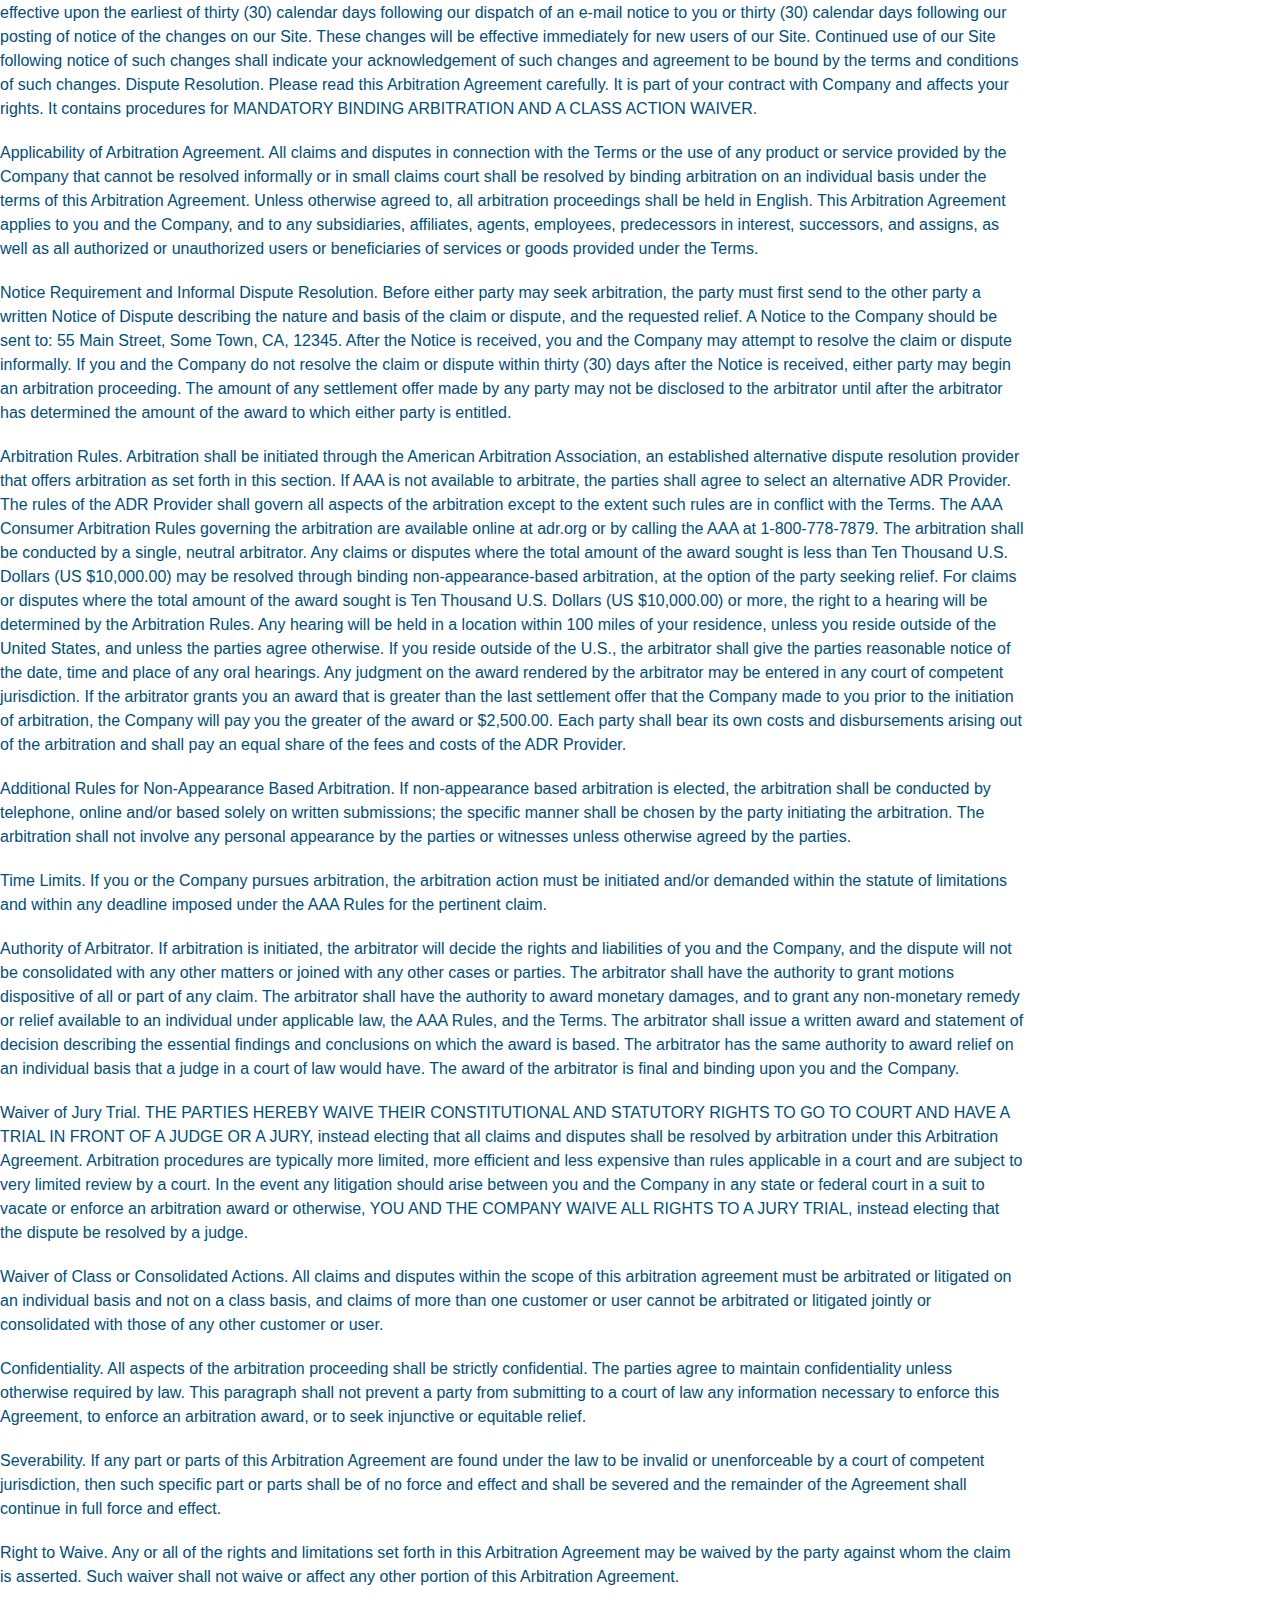
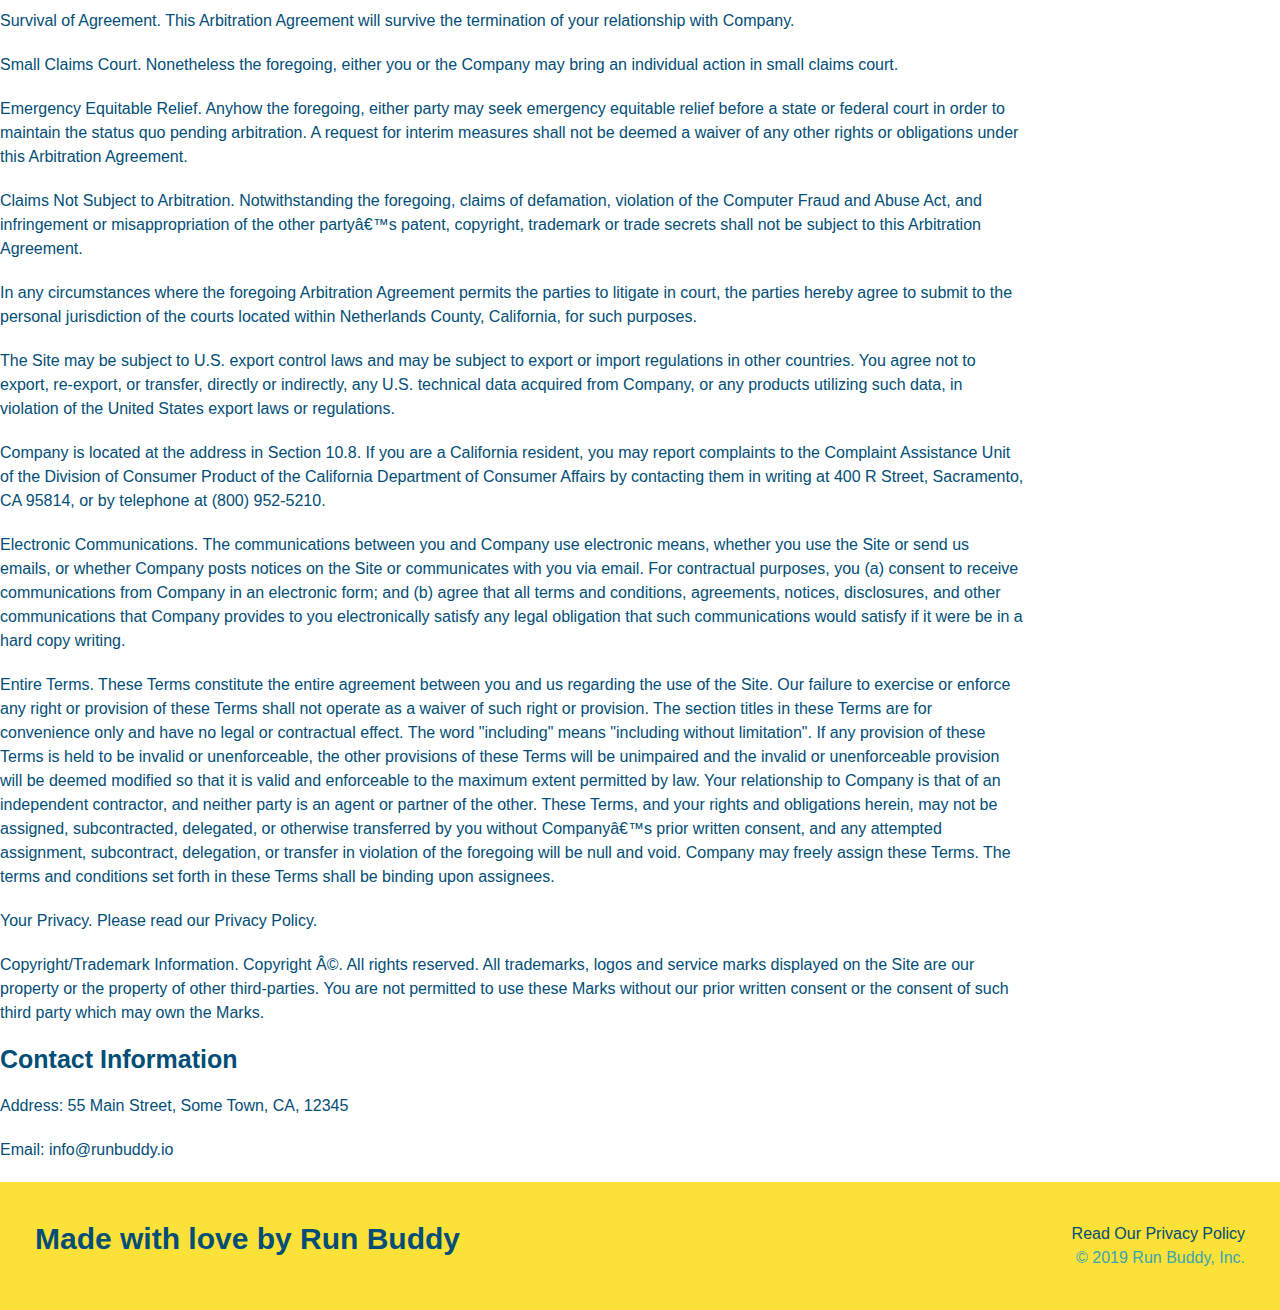
==== commit 1c1c097d: "playing with media queries" ====
--- a/privacy-policy.html
+++ b/privacy-policy.html
@@ -5,6 +5,7 @@
     <title>Privacy Policy- Run Buddy</title>
     <link rel="stylesheet" href="./assets/css/style.css" /> 
     <link rel="stylesheet" href="./assets/css/secondary-styles.css" /> 
+    <meta name="viewport" content="width=device-width, initial scale=1.0" />
 </head>
   <body>
     <!-- navigation -->
--- a/assets/css/style.css
+++ b/assets/css/style.css
@@ -5,12 +5,15 @@
 }
 body {
   color: #39a6b2;
-  font-family: Helvetica, Arial, sans-sarif;
+  font-family: Helvetica, Arial, sans-serif;
 }
 /* apply styles to <header> */
 header {
   padding: 20px 35px;
   background-color: #39a6b2;
+  display: flex;
+  justify-content: space-between;
+  flex-wrap: wrap;
 }
 
 header h1 {
@@ -18,7 +21,6 @@
   font-size: 36px;
   color: #fce138;
   margin: 0;
-  display: inline;
 }
 
 header a {
@@ -27,35 +29,39 @@
 }
 
 header nav {
-  float: right;
   margin: 7px 0;
 }
 
-header nav ul li {
-  display: inline;
+header nav ul {
+  display: flex;
+  flex-wrap: wrap;
+  justify-content: space-between;
+  align-items: center;
+  list-style: none;
 }
 
 header nav ul li a {
-  margin: 0 30px;
+  padding: 10px 15px;
   font-weight: lighter;
-  font-size: 22px;
+  font-size: 1.55vw;
 }
 
 footer {
   background: #fce138;
   width: 100%;
   padding: 40px 35px;
+  display: flex;
+  justify-content: space-between;
+  flex-wrap: wrap;
 }
 
 footer h2 {
-  display: inline;
   color: #024e76;
   font-size: 30px;
   margin: 0;
 }
 
 footer div {
-  float: right;
   line-height: 1.5;
   text-align: right;
 }
@@ -70,25 +76,38 @@
 
 /* hero style start */
 .hero {
-  background-image: url("../images/hero-image.jpg");
-  height: 600px;
+  background-image: url("../images/hero-bg.jpg");
   background-size: cover;
   background-position: center;
-  position: relative;
+  display: flex;
+  justify-content: center;
+  flex-wrap: wrap;
+  align-items: flex-start;
+}
+.hero-cta {
+  width: 35%;
+  text-align: right;
+  margin: 3.5%;
+  color: #fff;
+  font-size: 18px;
+  line-height: 1.2;
+}
+.hero-cta h2 {
+  font-style: italic;
+  font-size: 55px;
+  color: #fce138;
 }
 .hero-form {
+  border: 3px solid #024e76;
   background-color: #fce138;
   padding: 20px;
-  width: 500px;
-  color: #024e76;
-  border: solid 3px #024e76;
-  position: absolute;
-  bottom: 120px;
-  right: 140px;
+  color: #024e76;
+  width: 40%;
+  margin: 3.5%;
 }
 
 .hero-form h3 {
-  font-size: 25px;
+  font-size: 24px;
   margin: 0;
 }
 
@@ -96,13 +115,13 @@
   margin: 5px 0 15px 0;
 }
 
-form-input {
+.form-input {
   border: 1px solid #024e76;
   display: block;
   padding: 7px 15px;
-  font-size: 16px;
-  color: #024e76;
-  width: 50%;
+  font-size: 14px;
+  color: #024e76;
+  width: 100%;
   margin-bottom: 15px;
 }
 
@@ -114,18 +133,20 @@
   background-color: #024e76;
   color: #fce138;
   border: none;
-  padding: 10px 20 px;
-  font-size: 14px;
-}
+  padding: 10px 20px;
+  font-size: 16px;
+}
+
 /* hero style end */
 /* general section styling */
 .section-title {
-  font-size: 55px;
-  color: #024e76;
-  margin-bottom: 35px;
-  padding: 0 100px 20px 100px;
-  display: inline-block;
+  font-size: 48px;
+  color: #024e76;
   border-bottom: 3px solid;
+  padding-bottom: 20px;
+  text-align: center;
+  margin: 0 auto 35px auto;
+  width: 50%;
 }
 .primary-border {
   border-color: #fce138;
@@ -141,9 +162,6 @@
 }
 
 /* "what we do" section */
-.intro {
-  text-align: center;
-}
 
 .intro p {
   line-height: 1.7;
@@ -151,68 +169,88 @@
   width: 80%;
   font-size: 20px;
   margin: 0 auto;
+  text-align: center;
 }
 /* "what you do" section */
+.step {
+  margin: 50px auto;
+  padding-bottom: 50px;
+  width: 80%;
+  border-bottom: 1px solid #39a6b2;
+  display: flex;
+  align-items: center;
+  justify-content: space-between;
+}
 .steps {
-  text-align: center;
   background: #fce138;
 }
-.steps div {
-  margin-bottom: 80px;
-}
-.steps img {
-  width: 15%;
-  margin: 10px 0;
-}
-.steps h3 {
+
+.step h3 {
   color: #024e76;
   font-size: 46px;
-  margin-top: 10px;
-}
-.steps p {
+  flex: 1 30%;
+}
+.step-info {
+  flex: 2 70%;
+  display: flex;
+  flex-wrap: wrap;
+  align-items: center;
+}
+.step-img {
+  flex: 1 12%;
+  margin-right: 20px;
+}
+.step-img img {
+  max-width: 100%;
+}
+.step-text {
+  flex: 12;
+}
+.step-text p {
   color: #39a6b2;
-  font-size: 23px;
-}
-.steps span {
-  font-size: 38px;
+  font-size: 18px;
+}
+.step-text h4 {
+  font-size: 26px;
+  line-height: 1.5;
+  color: #024e76;
 }
 
 /* Meet the trainers section */
 .trainers {
-  text-align: center;
+  width: 100%;
+  margin: 0 auto;
+  display: flex;
+  flex-wrap: wrap;
+  justify-content: space-around;
 }
 .trainer {
-  width: 900px;
-  margin: 0 auto 30px auto;
+  margin: 20px;
   background: #024e76;
   color: #fce138;
-  overflow: auto;
+  flex: 1;
 }
 .trainer img {
-  width: 35%;
-  float: left;
+  width: 100%;
 }
 .trainer-bio {
-  padding: 35px;
-  float: left;
-  width: 65%;
+  padding: 25px;
+
+  line-height: 1.3;
 }
 .trainer-bio h3 {
-  font-size: 32px;
-  margin-bottom: 8px;
+  font-size: 28px;
 }
 .trainer-bio h4 {
   font-weight: lighter;
-  font-size: 26px;
-  margin-bottom: 25px;
+  font-size: 22px;
+  margin-bottom: 15px;
 }
 .trainer-bio p {
   font-size: 17px;
-  line-height: 1.3;
 }
 /* reach out section */
 .contact {
-  text-align: center;
   background: #024e76;
 }
 .contact h2 {
@@ -220,34 +258,54 @@
 }
 
 .contact iframe {
-  width: 400px;
   height: 400px;
-  display: inline-block;
-  text-align: right;
 }
 
 .contact h3 {
   font-size: 32px;
   color: #fce138;
 }
-
+.contact-info {
+  display: flex;
+  justify-content: space-between;
+  flex-wrap: wrap;
+}
+.contact-info > * {
+  flex: 1;
+  margin: 15px;
+}
 .contact-info div {
-  width: 410px;
-  display: inline-block;
-  vertical-align: top;
-  text-align: left;
-  margin: 30px 0 0 60px;
   color: white;
 }
 .contact-info p,
 .contact-info address {
   margin: 20px 0;
   line-height: 1.5;
-  font-size: 20px;
+  font-size: 16px;
   font-style: normal;
 }
 .contact-info a {
   color: #fce138;
+}
+.contact-form input,
+.contact-form textarea {
+  border: 1px solid #024e76;
+  display: block;
+  padding: 7px 15px;
+  font-size: 16px;
+  color: #024e76;
+  width: 100%;
+  margin-bottom: 15px;
+  margin-top: 5px;
+}
+.contact-form button {
+  width: 100%;
+  border: none;
+  background: #fce138;
+  color: #024e76;
+  text-align: center;
+  padding: 15px 0;
+  font-size: 16px;
 }
 /* reach out styles end */
 
@@ -261,3 +319,18 @@
   border-bottom: 4px solid;
   padding: 0 80px 15px 80px;
 }
+
+/* flexbox styling */
+.flex-row {
+  display: flex;
+}
+
+/* Media query for smaller desktop screens and smaller */
+@media screen and (max-width: 980px) {
+}
+/* Media query for tablets and smaller */
+@media screen and (max-width: 768px) {
+}
+/* media query for mobile phones and smaller */
+@media screen and (max-width: 575px) {
+}
